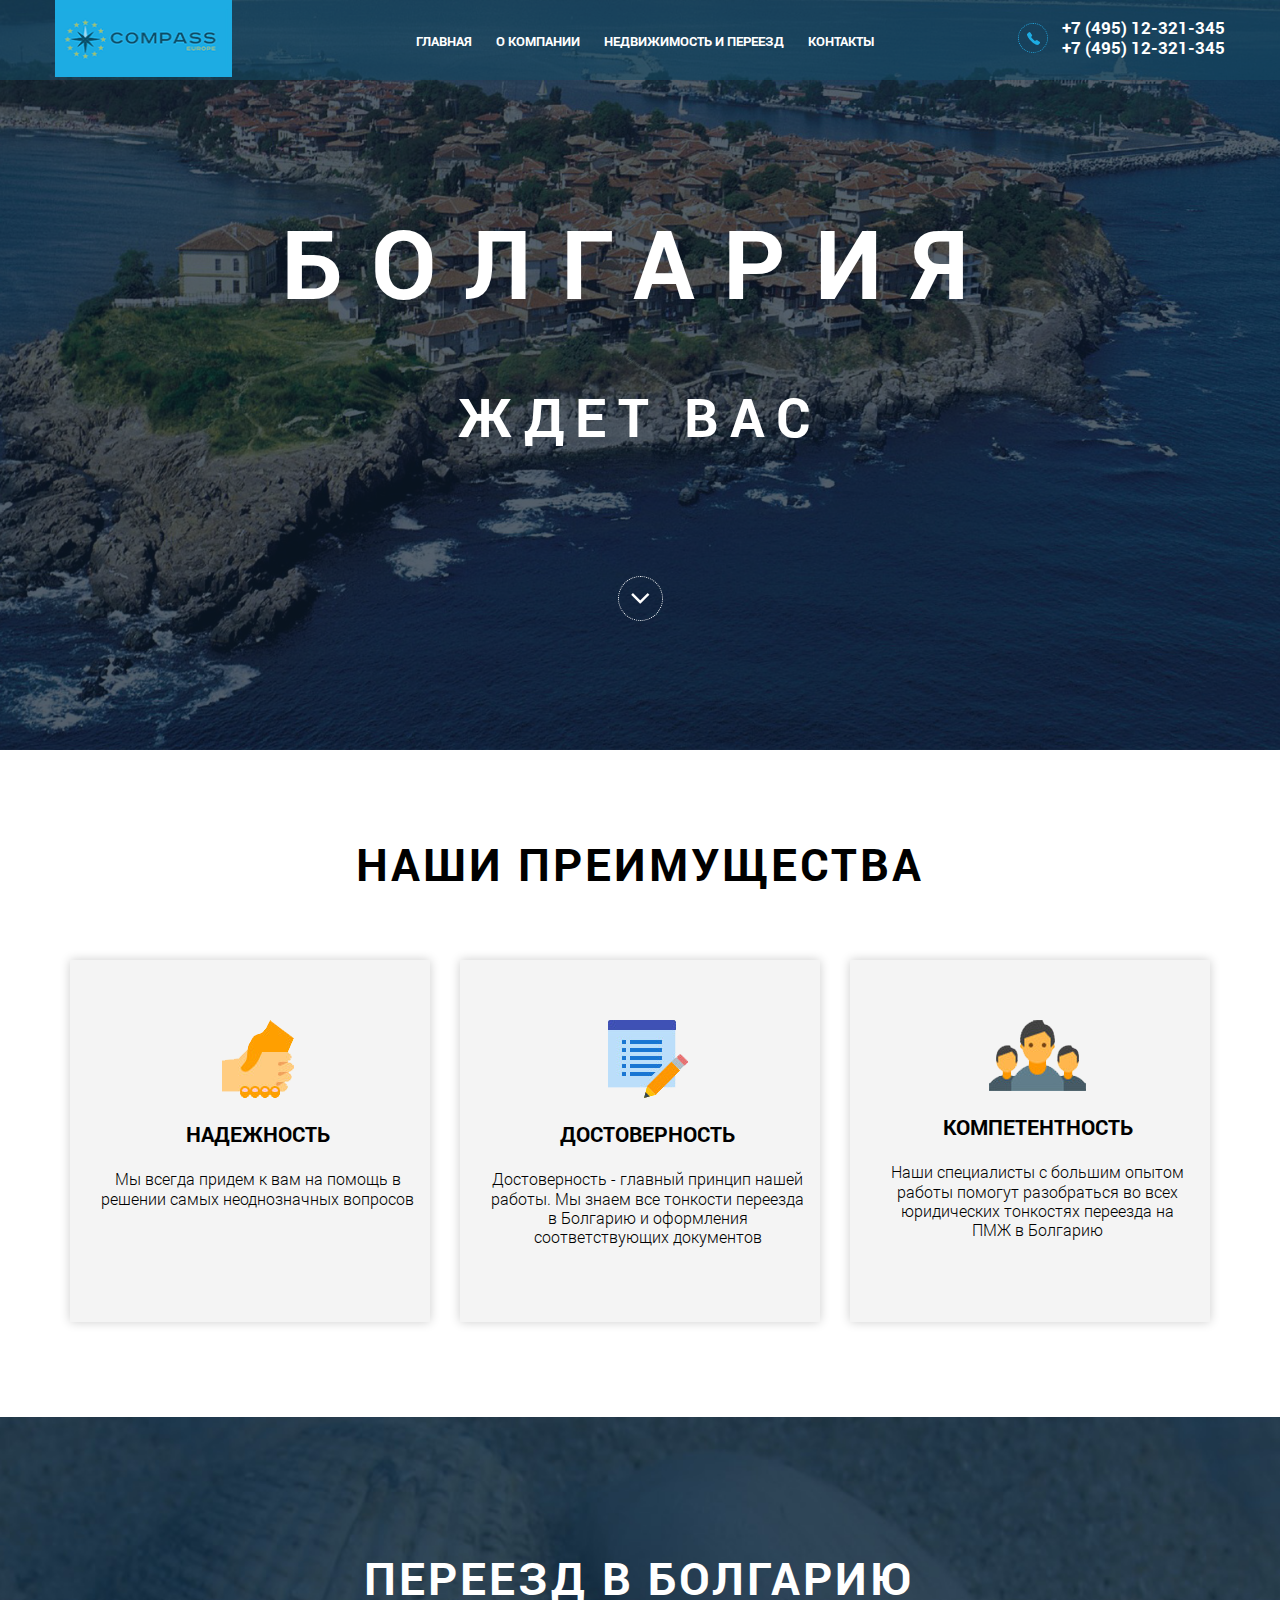
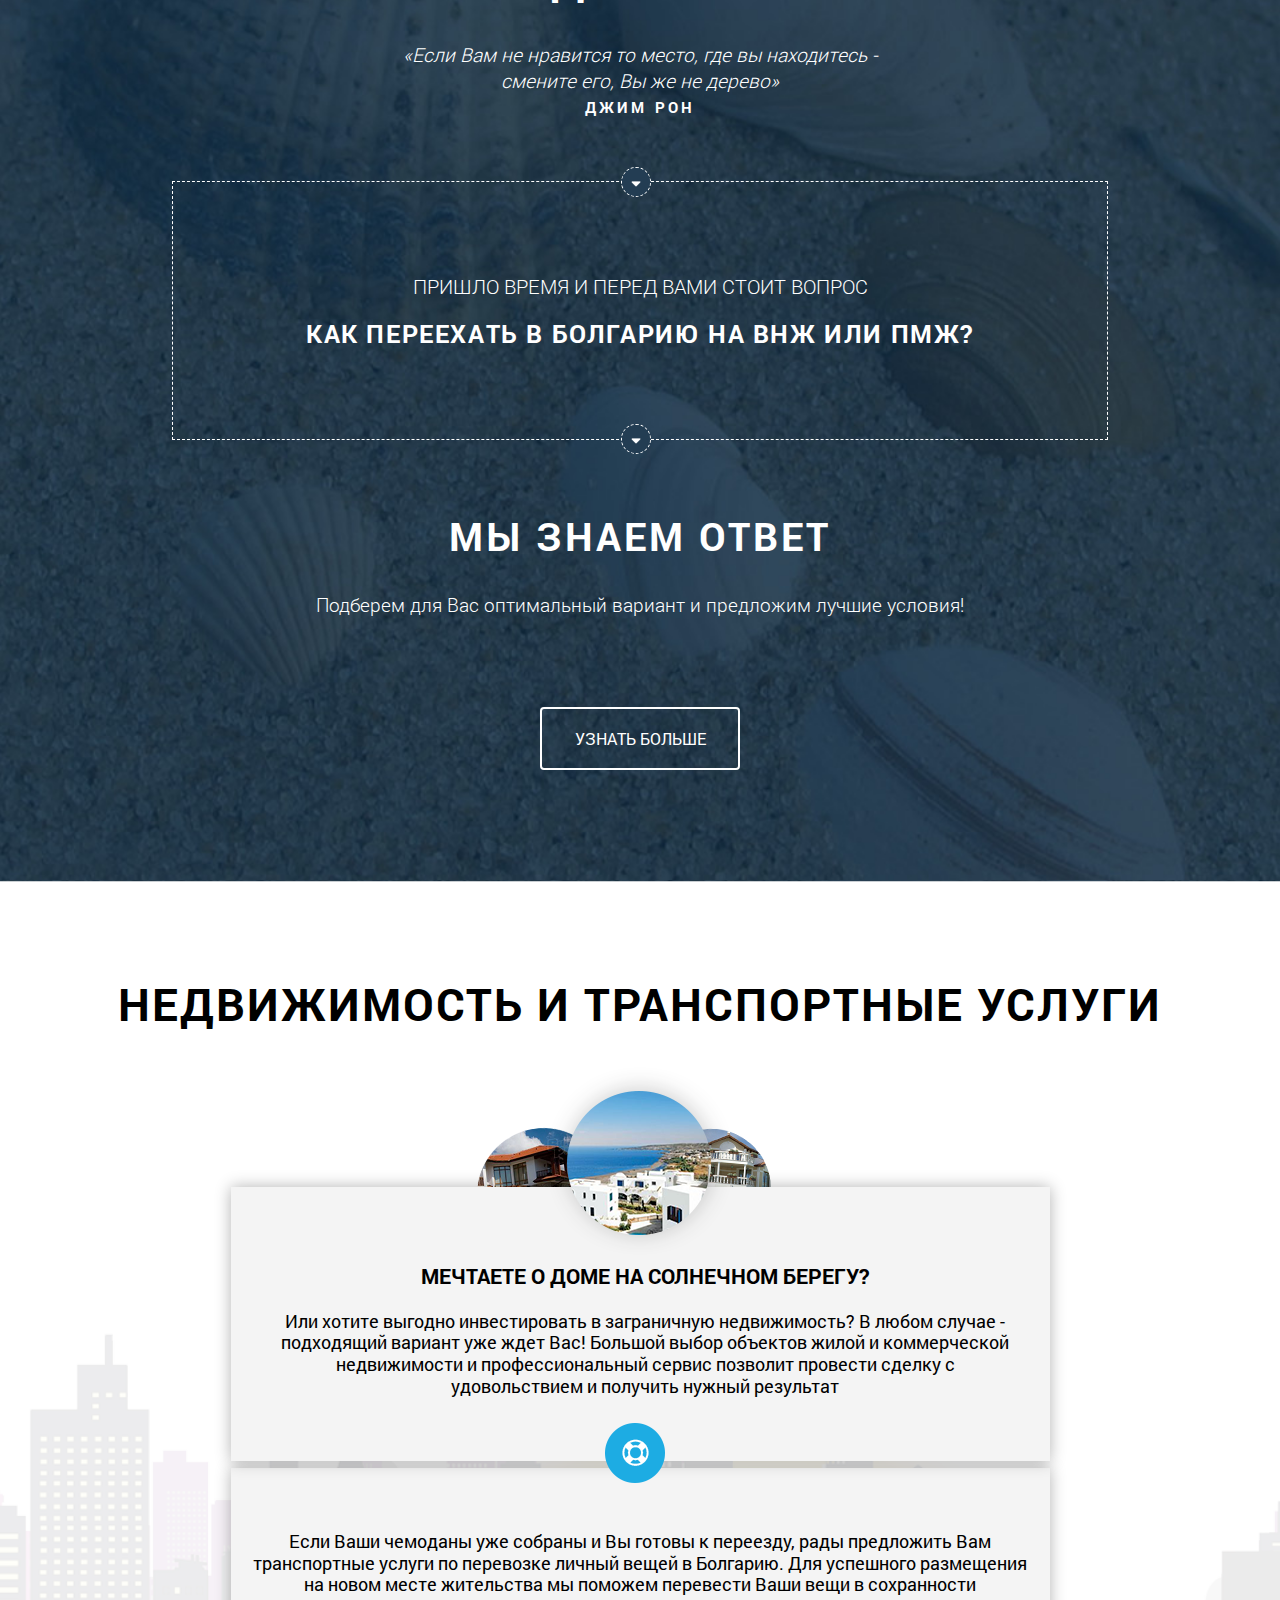
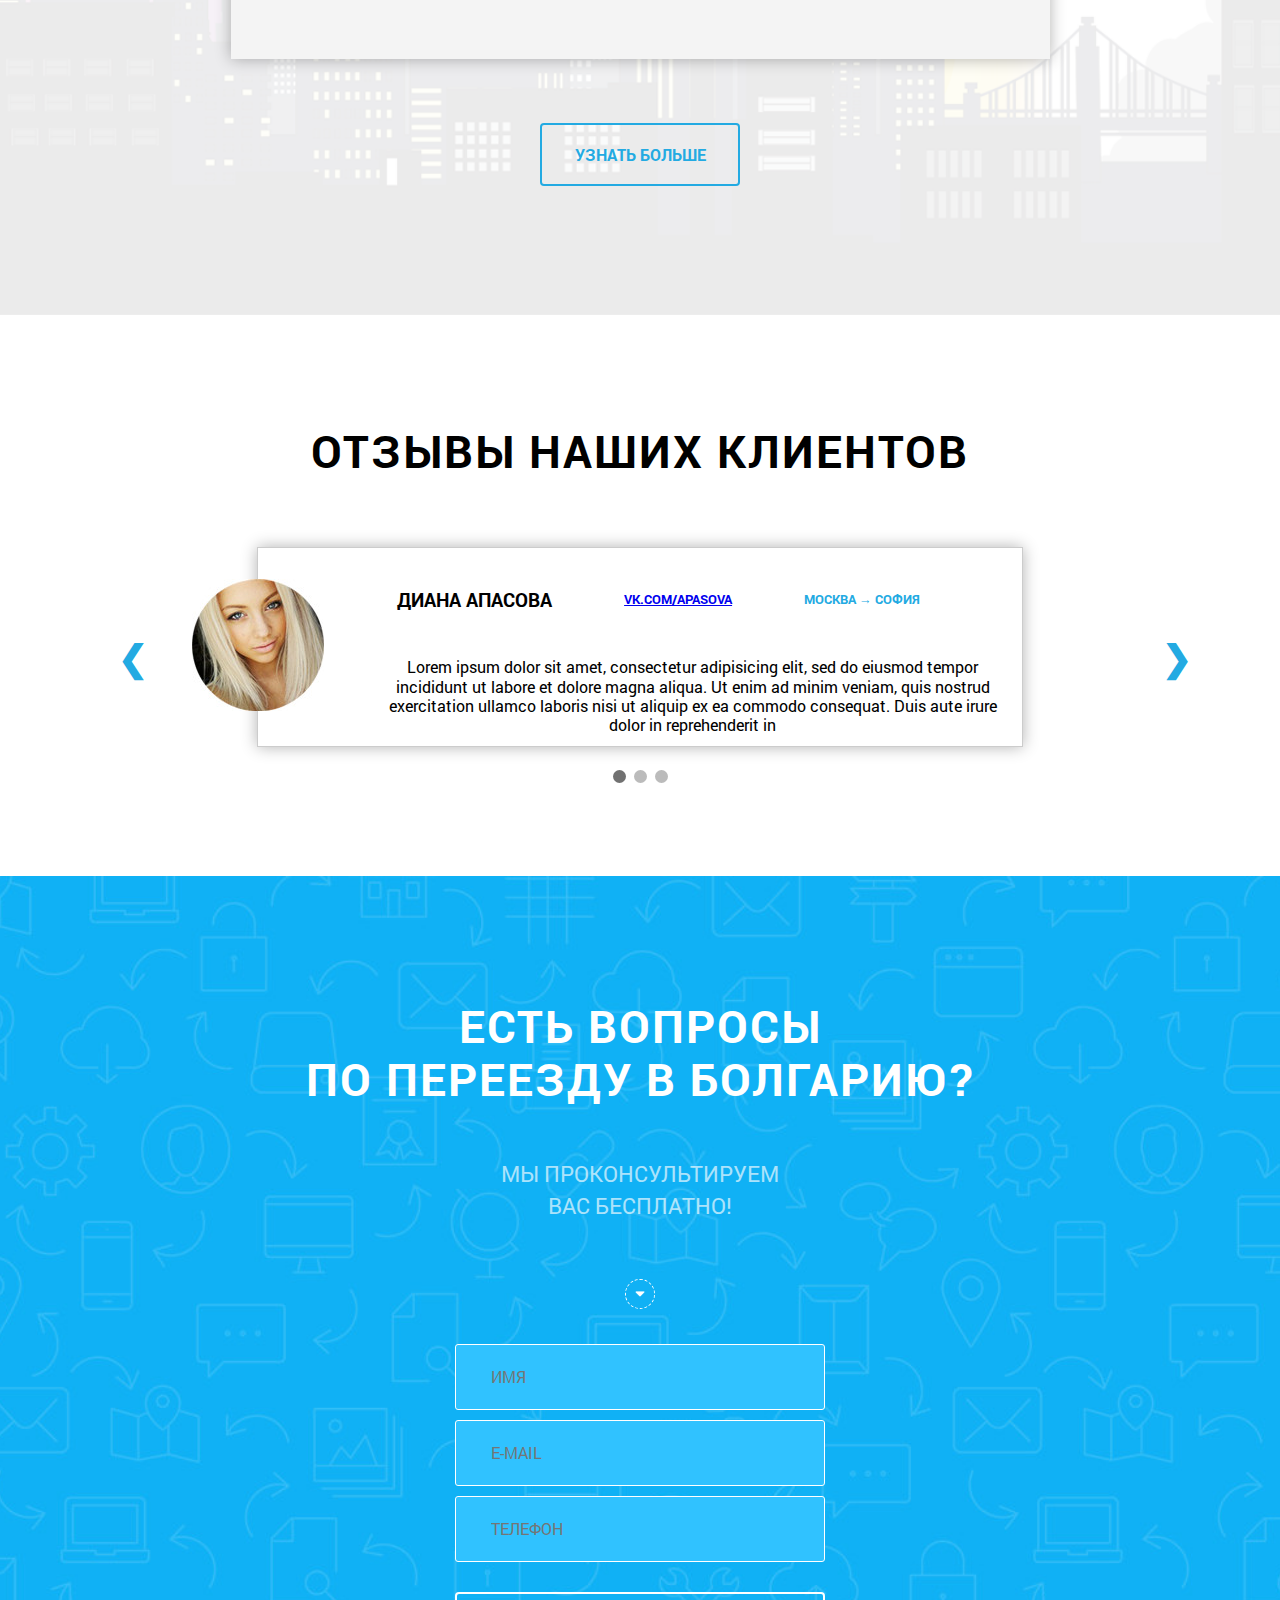
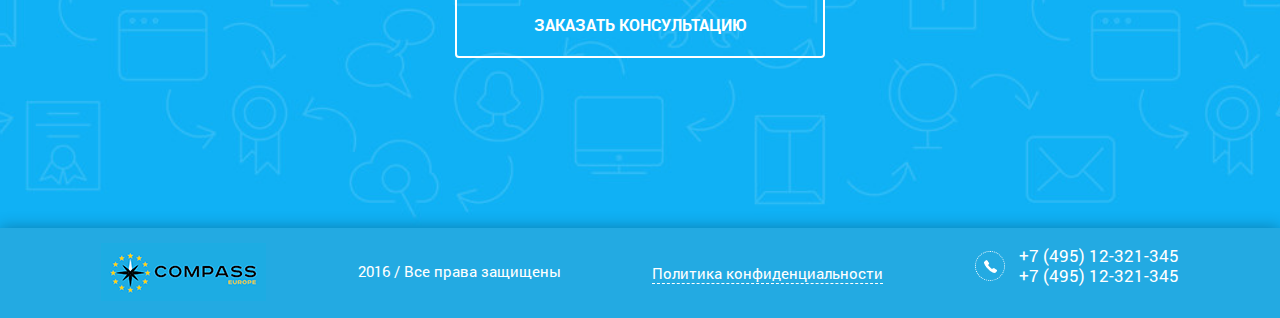
==== bolgary/index.html @ d2a5ddff "Add files via upload" ====
<!DOCTYPE html>
<html lang="ru">
<head>
	<meta charset="UTF-8">

	<title>Bolgary</title>
	<meta content="" name="description">
	<meta content="" property="og:image">
	<meta content="" property="og:description">
	<meta content="" property="og:site_name">
	<meta content="website" property="og:type">

	<meta content="telephone=no" name="format-detection">

   	<meta http-equiv="X-UA-Compatible" content="IE=edge">
    <meta name="viewport" content="width=device-width, initial-scale=1">

	<link rel="shortcut icon" href="favicon.png" />
	
	<link rel="stylesheet" type="text/css" href="css/main.css">
</head>
<body>

	<!-- begin header -->
	<header class="header">
		<div class="header-top">
			<div class="container">
				<div class="top-items">
					<div class="header-logo">
						<img src="images/logo.png" alt="Логотип" height="77" width="177">
					</div>
					<nav class="header-menu">
						<ul>
							<li><a href="#">Главная</a></li>
							<li><a href="#">О компании</a></li>
							<li><a href="#">Недвижимость и переезд</a></li>
							<li><a href="#">Контакты</a></li>
						</ul>
					</nav>
					<div class="header-phone">
						<div class="phone-item">
							+7 (495) 12-321-345 <br>
							+7 (495) 12-321-345
						</div>
					</div>
				</div>
			</div>
		</div>
		<div class="promo">
			<div class="container">
				<h1 class="promo-title">Болгария</h1>
				<div class="promo-about">ждет вас</div>
				<a href="#" class="promo-arrow"><img src="images/chevron-down.png" alt="down" width="19" height="11"></a>
			</div>
		</div>
	</header>	
	<!-- end header -->

	<!-- begin advantages -->
	<section class="advantages">
		<div class="container">
				<h2 class="advantages-title">Наши преимущества</h2>
				<div class="advantages-items">
					<div class="advantages-item">
						<img src="images/hand.png" alt="hand">
						<h3>Надежность</h3>
						<p>Мы всегда придем к вам на помощь в решении самых неоднозначных вопросов</p>
					</div>
					<div class="advantages-item">
						<img src="images/property.png" alt="property">
						<h3>Достоверность</h3>
						<p>Достоверность - главный принцип нашей работы. Мы знаем все тонкости переезда в Болгарию и оформления соответствующих документов</p>
					</div>
					<div class="advantages-item">
						<img src="images/conference.png" alt="conference">
						<h3>Компетентность</h3>
						<p>Наши специалисты с большим опытом работы помогут разобраться во всех юридических тонкостях переезда на ПМЖ в Болгарию</p>
					</div>
				</div>
		</div>
	</section>   
	<!-- end advantages -->

	<!-- begin relocation -->
	<section class="relocation">
		<div class="container">
			<div class="relocation-content">
				<h2>Переезд в Болгарию</h2>
				<p>«Если Вам не нравится то место, где вы находитесь - <br>
					смените его, Вы же не дерево» <br>
					<span>Джим Рон</span></p>
				<div class="relocation-how">
					<div class="arrow-top"></div>
					<p>Пришло время и перед Вами стоит вопрос <br>
						<span>Как переехать в Болгарию на ВНЖ или ПМЖ?</span></p>
					<div class="arrow-down"></div>
				</div>
				<div class="relocation-more">
					<h2>Мы знаем ответ</h2>
					<p>Подберем для Вас оптимальный вариант и предложим лучшие условия!</p>
					<a href="#" class="relocation-btn">Узнать больше</a>
				</div>
			</div>
		</div>
	</section>  
	<!-- end relocation -->

	<!-- begin property -->
	<section class="property">
		<div class="container">
					<h2 class="property-title">Недвижимость и транспортные услуги</h2>
					<div class="property-wrapper">
						<div class="property-images">
							<div class="property-image"></div>
							<div class="property-image"></div>
							<div class="property-image"></div>
						</div>

						<div class="property-up">
							<h3>Мечтаете о доме на Солнечном берегу?</h3>
							<p>Или хотите выгодно инвестировать в  заграничную недвижимость? В любом случае - подходящий вариант уже ждет Вас! Большой выбор объектов жилой и коммерческой недвижимости и профессиональный сервис позволит провести сделку с удовольствием и получить нужный результат</p>
						</div>
						<div class="round"></div>
						<div class="property-down">
							<p>Если Ваши чемоданы уже собраны и Вы готовы к переезду, рады предложить Вам транспортные услуги по перевозке личный вещей в Болгарию. Для успешного размещения на новом месте жительства мы поможем перевести Ваши вещи в сохранности</p>
						</div>
					</div>
					<a href="#" class="property-btn">Узнать больше</a>
		</div>
	</section> 
	<!-- end property -->

	<!-- begin reviews -->
	<section class="reviews">
		<div class="container">
			<h2 class="reviews-title">Отзывы наших клиентов</h2>

			<div class="slidershow-container">
				<div class="mySlides fade">
					<div class="user">
						<img src="images/raund-ico.jpg" class="user-photo" alt="Фото" width="132" height="132">
						<div class="user-info user-name">Диана Апасова</div>
						<div class="user-info user-link"><a href="#">vk.com/apasova</a></div>
						<div class="user-info user-adrr">Москва → София</div>
						<div class="user-massage">
							<p>Lorem ipsum dolor sit amet, consectetur adipisicing elit, sed do eiusmod tempor incididunt ut labore et dolore magna aliqua. Ut enim ad minim veniam, quis nostrud exercitation ullamco laboris nisi ut aliquip ex ea commodo consequat. Duis aute irure dolor in reprehenderit in</p>
						</div>
					</div>
				</div>
				<div class="mySlides fade">
					<div class="user">
						<img src="images/raund-ico2.jpg" class="user-photo" alt="Фото" width="132" height="132">
						<div class="user-info user-name">Люда Швыдко</div>
						<div class="user-info user-link"><a href="#">vk.com/lyda.shvi</a></div>
						<div class="user-info user-adrr">Москва → София</div>
						<div class="user-massage">
							<p>Lorem ipsum dolor sit amet, consectetur adipisicing elit. Quam nisi minus nobis consequatur nam provident, voluptatibus, harum quaerat, totam delectus ipsam dignissimos soluta, sed quos!</p>
						</div>
					</div>
				</div>
				<div class="mySlides fade">
					<div class="user">
						<img src="images/raund-ico3.jpg" class="user-photo" alt="Фото" width="132" height="132">
						<div class="user-info user-name">Инна Фролова</div>
						<div class="user-info user-link"><a href="#">vk.com/i.frolova</a></div>
						<div class="user-info user-adrr">Москва → София</div>
						<div class="user-massage">
							<p>Lorem ipsum dolor sit amet, consectetur adipisicing elit. Tempora praesentium harum dolorum explicabo, vero tempore, iure at nobis eum recusandae.</p>
						</div>
					</div>
				</div>
				<a onclick="plusSlides(-1)" class="prev">&#10094</a>
				<a onclick="plusSlides(1)" class="next">&#10095</a>
			</div>
			<br>
			<div style="text-align:center;">
				<span class="dot" onclick="currentSlide(1)"></span>
				<span class="dot" onclick="currentSlide(2)"></span>
				<span class="dot" onclick="currentSlide(3)"></span>
			</div>

		</div>
		</section> 
	<!-- end reviews -->

	<!-- begin feedback -->
	<section class="feedback">
		<div class="container">
					<h2 class="feedback-title">Есть вопросы <br>по переезду в болгарию?</h2>
					<p class="feedback-desc">Мы проконсультируем <br>Вас бесплатно!</p>
						<a href="#" class="feedback-arrow"></a>
					<div class="form">
						<form action="#">
							<input type="text" name="text" placeholder="ИМЯ" class="form-name">
							<input type="email" name="email" placeholder="E-MAIL" class="form-email">
							<input type="tel" name="tel" placeholder="ТЕЛЕФОН" class="form-phone">
							<button class="form-btn">Заказать консультацию</button>
						</form>
					</div>
		</div>
	</section>  
	<!-- end feedback -->
	
	<!-- begin footer -->
	<footer class="footer">
		<div class="container">
				<div class="footer-wrapper">
					<div class="footer-logo">
						<img src="images/logo-footer.png" alt="Логотип" width="165" height="58">
					</div>
					<div class="footer-copyright">
						2016 / Все права защищены
					</div>
					<div class="footer-security">
						  <a href="#">Политика конфиденциальности</a>
					</div>
					<div class="footer-phone">
						<div class="phone">
								+7 (495) 12-321-345 <br>
								+7 (495) 12-321-345
						</div>
					</div>
				</div>
		</div>
	</footer>
	<!-- end footer -->

	<script src="js/common.js"></script>
	<!-- Yandex.Metrika counter --><!-- /Yandex.Metrika counter -->
	<!-- Google Analytics counter --><!-- /Google Analytics counter -->
</body>
</html>
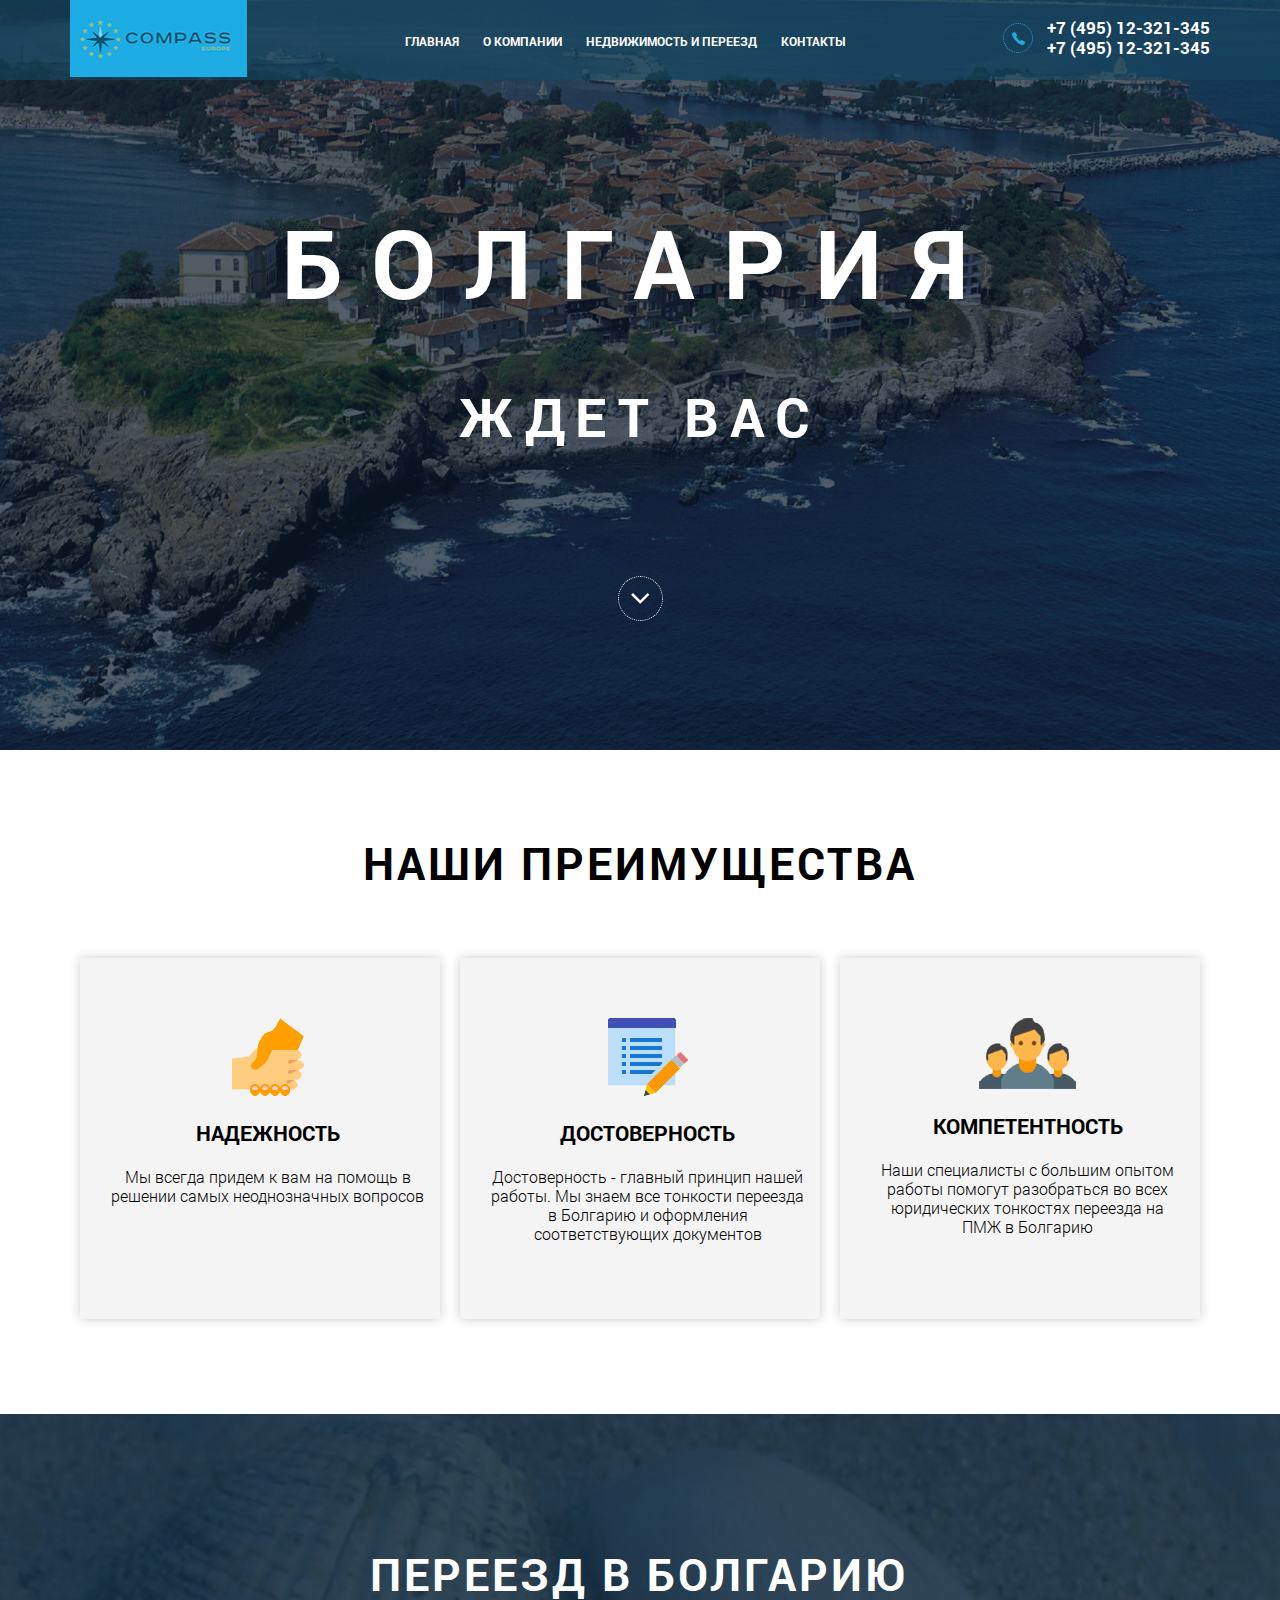
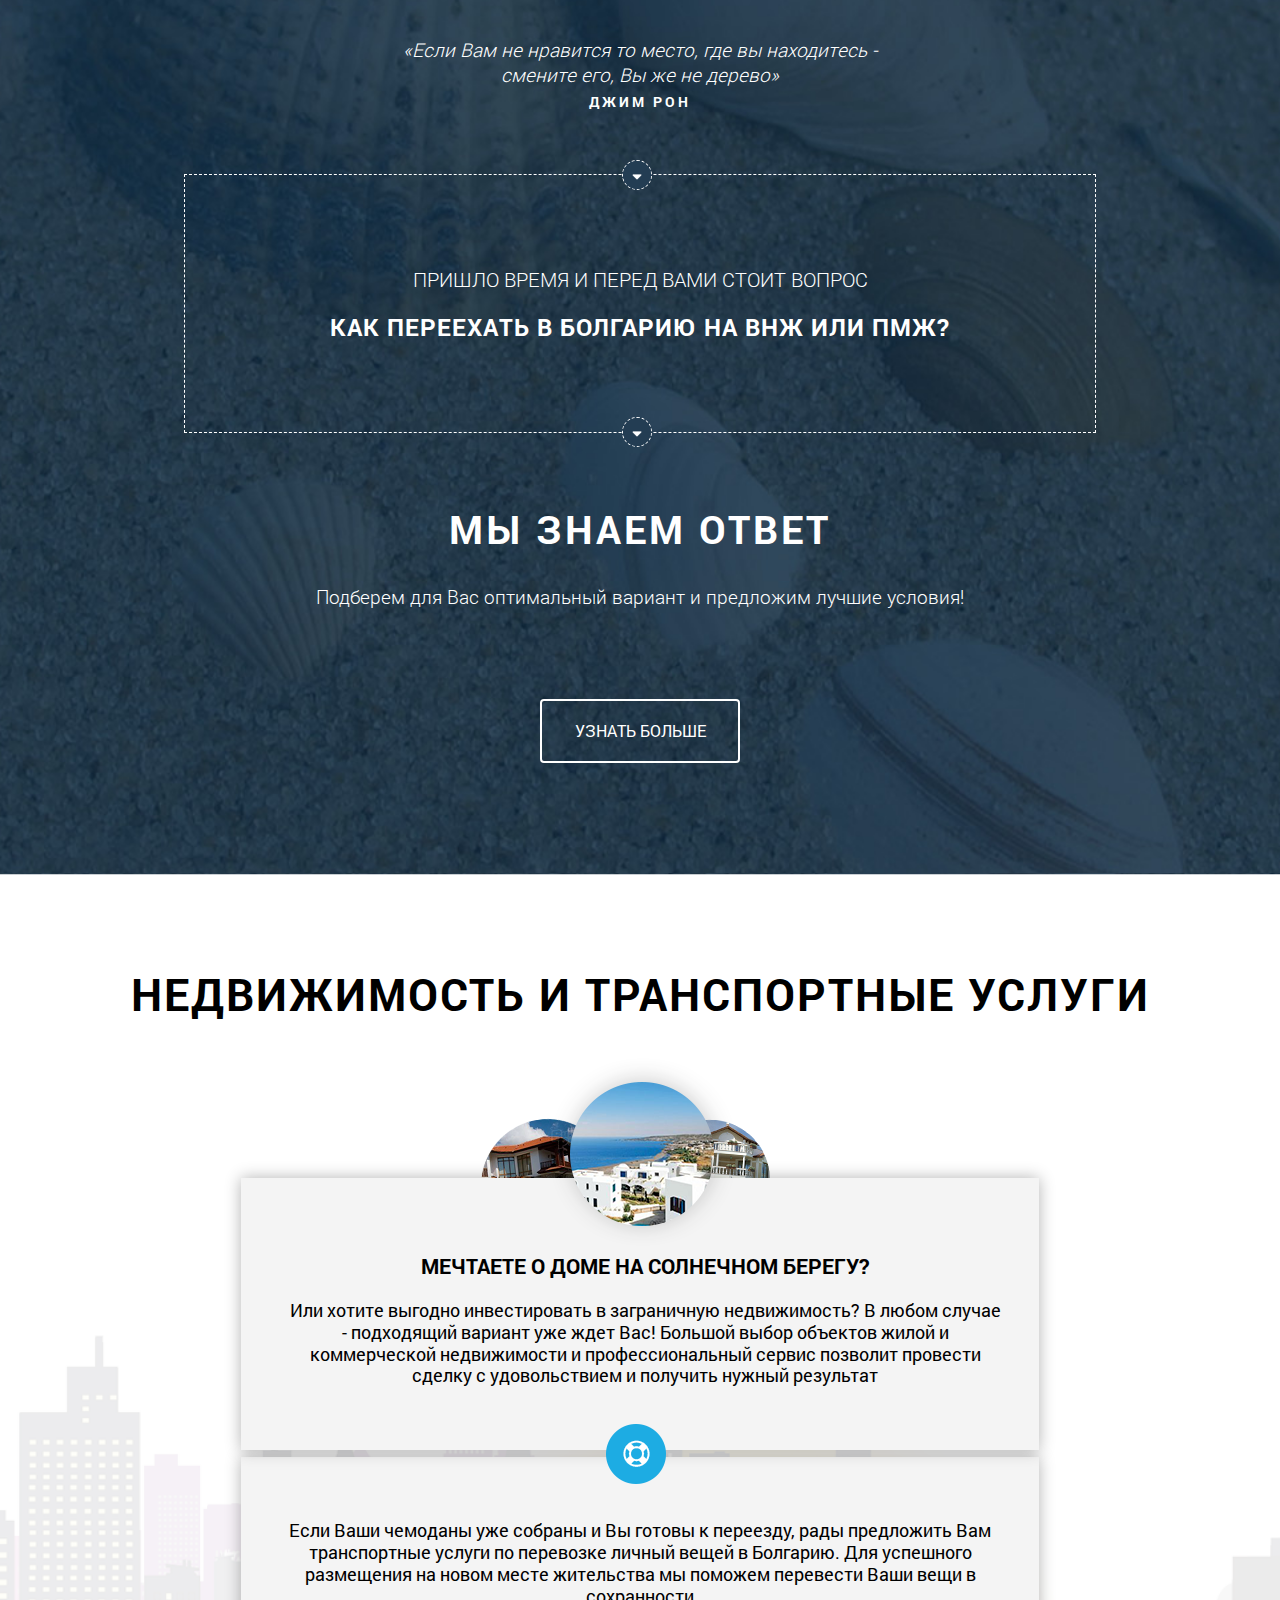
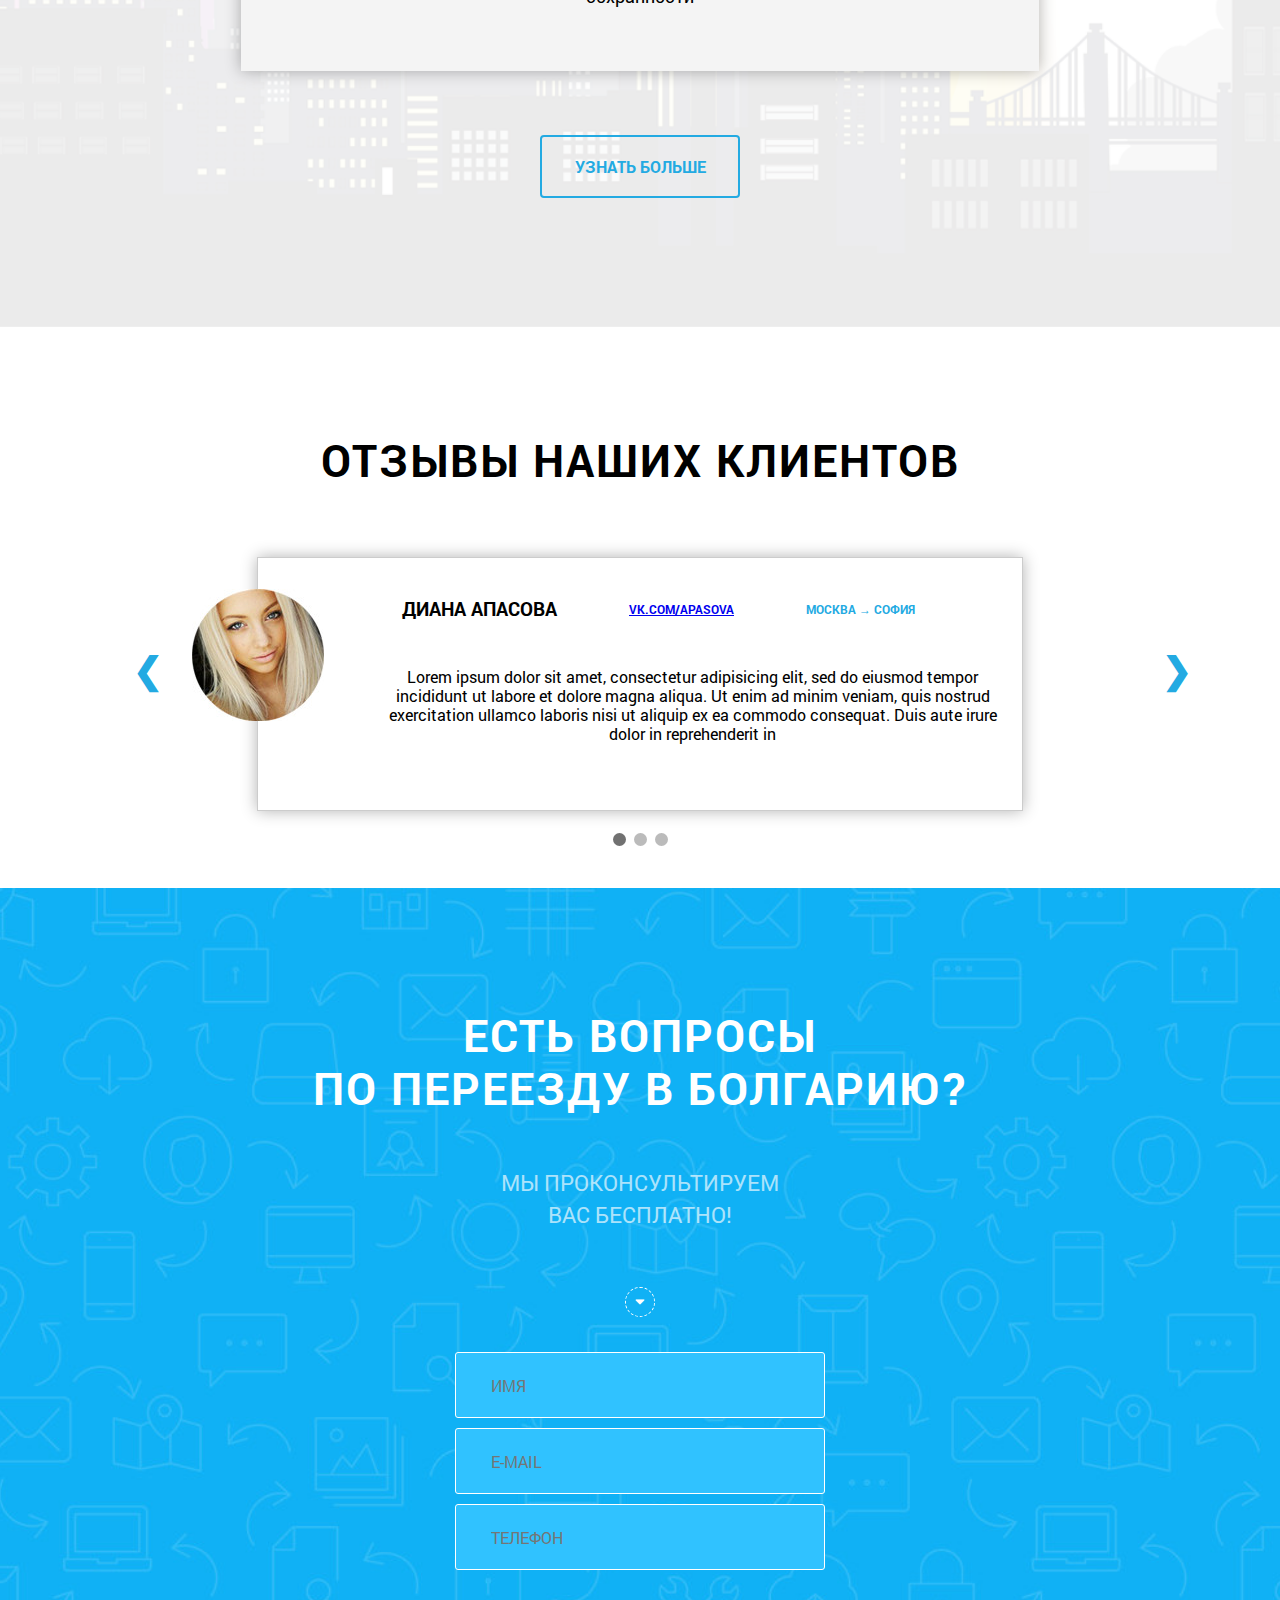
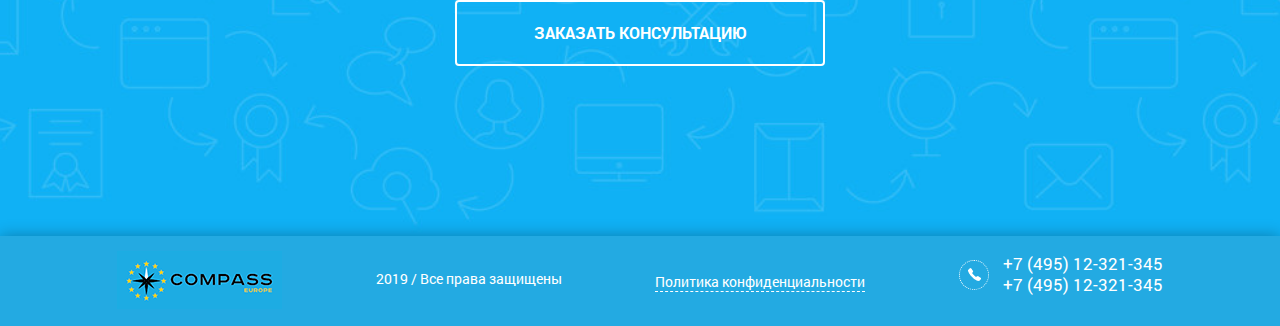
==== commit ccc3c1e8: "responsive design and bug fix" ====
--- a/bolgary/index.html
+++ b/bolgary/index.html
@@ -16,31 +16,41 @@
     <meta name="viewport" content="width=device-width, initial-scale=1">
 
 	<link rel="shortcut icon" href="favicon.png" />
-	
-	<link rel="stylesheet" type="text/css" href="css/main.css">
+	<link rel="stylesheet" href="https://stackpath.bootstrapcdn.com/font-awesome/4.7.0/css/font-awesome.min.css">
+	<link rel="stylesheet" type="text/css" href="css/main.min.css">
 </head>
 <body>
 
 	<!-- begin header -->
-	<header class="header">
+	 <header class="header">
 		<div class="header-top">
 			<div class="container">
 				<div class="top-items">
-					<div class="header-logo">
-						<img src="images/logo.png" alt="Логотип" height="77" width="177">
-					</div>
-					<nav class="header-menu">
-						<ul>
-							<li><a href="#">Главная</a></li>
-							<li><a href="#">О компании</a></li>
-							<li><a href="#">Недвижимость и переезд</a></li>
-							<li><a href="#">Контакты</a></li>
+					<a href="#">
+						<div class="header-logo">
+							<img src="images/logo.png" alt="Логотип" height="77" width="177">
+						</div>
+					</a>
+
+					<nav class="menu-wrap">
+						<div class="burger-container">
+							<div id="burger">
+								<div class="bar topBar"></div>
+								<div class="bar mdlBar"></div>
+								<div class="bar btmBar"></div>
+							</div>
+						</div>
+						<ul class="menu">
+							<li class="menu-item"><a href="#">Главная</a></li>
+							<li class="menu-item"><a href="#">О компании</a></li>
+							<li class="menu-item"><a href="#">Недвижимость и переезд</a></li>
+							<li class="menu-item"><a href="#">Контакты</a></li>
 						</ul>
 					</nav>
 					<div class="header-phone">
 						<div class="phone-item">
-							+7 (495) 12-321-345 <br>
-							+7 (495) 12-321-345
+							<a href="tel:+749512321345">+7 (495) 12-321-345</a> <br>
+							<a href="tel:+749512321345">+7 (495) 12-321-345</a>
 						</div>
 					</div>
 				</div>
@@ -53,11 +63,11 @@
 				<a href="#" class="promo-arrow"><img src="images/chevron-down.png" alt="down" width="19" height="11"></a>
 			</div>
 		</div>
-	</header>	
+	</header>
 	<!-- end header -->
 
 	<!-- begin advantages -->
-	<section class="advantages">
+	 <section class="advantages">
 		<div class="container">
 				<h2 class="advantages-title">Наши преимущества</h2>
 				<div class="advantages-items">
@@ -78,11 +88,11 @@
 					</div>
 				</div>
 		</div>
-	</section>   
+	</section>
 	<!-- end advantages -->
 
 	<!-- begin relocation -->
-	<section class="relocation">
+	 <section class="relocation">
 		<div class="container">
 			<div class="relocation-content">
 				<h2>Переезд в Болгарию</h2>
@@ -102,11 +112,11 @@
 				</div>
 			</div>
 		</div>
-	</section>  
+	</section>
 	<!-- end relocation -->
 
 	<!-- begin property -->
-	<section class="property">
+	 <section class="property">
 		<div class="container">
 					<h2 class="property-title">Недвижимость и транспортные услуги</h2>
 					<div class="property-wrapper">
@@ -127,11 +137,11 @@
 					</div>
 					<a href="#" class="property-btn">Узнать больше</a>
 		</div>
-	</section> 
+	</section>
 	<!-- end property -->
 
 	<!-- begin reviews -->
-	<section class="reviews">
+	 <section class="reviews">
 		<div class="container">
 			<h2 class="reviews-title">Отзывы наших клиентов</h2>
 
@@ -180,7 +190,7 @@
 			</div>
 
 		</div>
-		</section> 
+		</section>
 	<!-- end reviews -->
 
 	<!-- begin feedback -->
@@ -198,35 +208,35 @@
 						</form>
 					</div>
 		</div>
-	</section>  
+	</section>
 	<!-- end feedback -->
-	
+
 	<!-- begin footer -->
-	<footer class="footer">
+	 <footer class="footer">
 		<div class="container">
 				<div class="footer-wrapper">
 					<div class="footer-logo">
 						<img src="images/logo-footer.png" alt="Логотип" width="165" height="58">
 					</div>
 					<div class="footer-copyright">
-						2016 / Все права защищены
+						2019 / Все права защищены
 					</div>
 					<div class="footer-security">
 						  <a href="#">Политика конфиденциальности</a>
 					</div>
 					<div class="footer-phone">
 						<div class="phone">
-								+7 (495) 12-321-345 <br>
-								+7 (495) 12-321-345
+							<a href="tel:+749512321345">+7 (495) 12-321-345</a>	 <br>
+							<a href="tel:+749512321345">+7 (495) 12-321-345</a>
 						</div>
 					</div>
 				</div>
 		</div>
 	</footer>
 	<!-- end footer -->
-
+	<script src="https://ajax.googleapis.com/ajax/libs/jquery/3.3.1/jquery.min.js"></script>
 	<script src="js/common.js"></script>
 	<!-- Yandex.Metrika counter --><!-- /Yandex.Metrika counter -->
 	<!-- Google Analytics counter --><!-- /Google Analytics counter -->
 </body>
-</html>+</html>
--- a/bolgary/css/main.min.css
+++ b/bolgary/css/main.min.css
@@ -0,0 +1 @@
+html{line-height:1.15;-webkit-text-size-adjust:100%}body{margin:0}main{display:block}h1{font-size:2em;margin:.67em 0}hr{-webkit-box-sizing:content-box;box-sizing:content-box;height:0;overflow:visible}pre{font-family:monospace,monospace;font-size:1em}a{background-color:transparent}abbr[title]{border-bottom:none;text-decoration:underline;-webkit-text-decoration:underline dotted;text-decoration:underline dotted}b,strong{font-weight:bolder}code,kbd,samp{font-family:monospace,monospace;font-size:1em}small{font-size:80%}sub,sup{font-size:75%;line-height:0;position:relative;vertical-align:baseline}sub{bottom:-.25em}sup{top:-.5em}img{border-style:none}button,input,optgroup,select,textarea{font-family:inherit;font-size:100%;line-height:1.15;margin:0}button,input{overflow:visible}button,select{text-transform:none}[type=button],[type=reset],[type=submit],button{-webkit-appearance:button}[type=button]::-moz-focus-inner,[type=reset]::-moz-focus-inner,[type=submit]::-moz-focus-inner,button::-moz-focus-inner{border-style:none;padding:0}[type=button]:-moz-focusring,[type=reset]:-moz-focusring,[type=submit]:-moz-focusring,button:-moz-focusring{outline:1px dotted ButtonText}fieldset{padding:.35em .75em .625em}legend{-webkit-box-sizing:border-box;box-sizing:border-box;color:inherit;display:table;max-width:100%;padding:0;white-space:normal}progress{vertical-align:baseline}textarea{overflow:auto}[type=checkbox],[type=radio]{-webkit-box-sizing:border-box;box-sizing:border-box;padding:0}[type=number]::-webkit-inner-spin-button,[type=number]::-webkit-outer-spin-button{height:auto}[type=search]{-webkit-appearance:textfield;outline-offset:-2px}[type=search]::-webkit-search-decoration{-webkit-appearance:none}::-webkit-file-upload-button{-webkit-appearance:button;font:inherit}details{display:block}summary{display:list-item}template{display:none}[hidden]{display:none}@font-face{font-family:roboto-bold;src:url(../fonts/RobotoBold.woff) format("woff"),url(../fonts/RobotoBold.woff2) format("woff2");font-weight:700;font-style:normal}@font-face{font-family:roboto-regular;src:url(../fonts/RobotoRegular.woff) format("woff"),url(../fonts/RobotoRegular.woff2) format("woff2");font-weight:700;font-style:normal}@font-face{font-family:roboto-light;src:url(../fonts/RobotoLight.woff) format("woff"),url(../fonts/RobotoLight.woff2) format("woff2");font-weight:400;font-style:normal}body{font-family:roboto-regular;line-height:1.2}*,li,ul{list-style:none}html{-webkit-box-sizing:border-box;box-sizing:border-box}*,:after,:before{-webkit-box-sizing:inherit;box-sizing:inherit}ol,ul{list-style-type:none}.container{max-width:1170px;margin:0 auto;padding:0 15px}.header{background:url(../images/header-bg.jpg) top center/cover no-repeat;min-height:750px;position:relative;z-index:1}.header::before{content:'';position:absolute;top:0;bottom:0;left:0;right:0;background-color:#0b1b2c;opacity:.7}.header-top{min-height:78px;position:absolute;top:0;width:100%;background-color:rgba(20,73,98,.55);z-index:4}.header .top-items{display:-webkit-box;display:-webkit-flex;display:-ms-flexbox;display:flex;-webkit-box-pack:justify;-webkit-justify-content:space-between;-ms-flex-pack:justify;justify-content:space-between;-webkit-flex-wrap:wrap;-ms-flex-wrap:wrap;flex-wrap:wrap}.header .menu-wrap{line-height:78px}.header .menu-wrap ul{margin:0;padding:0}.header .menu-wrap li{display:inline-block;vertical-align:middle;list-style:none}.header .menu-wrap a{font-size:12px;text-transform:uppercase;text-decoration:none;font-family:roboto-bold;color:#fff;padding-top:5px;padding-bottom:5px;padding-left:10px;padding-right:10px}.header .menu-wrap a:hover{background:#3f6578;color:#fff;padding-top:5px;padding-bottom:5px;padding-left:10px;padding-right:10px}.header .menu-wrap nav input,.header .menu-wrap nav label{display:none;width:36px;height:36px;background:#555;color:#fff;text-align:center;line-height:36px;font-size:25px;-webkit-border-radius:2px;border-radius:2px}.header .menu-wrap nav label{position:absolute;top:8px;right:8px;-webkit-transition:.4s;-o-transition:.4s;transition:.4s}.header .menu-wrap nav label:hover{cursor:pointer}.header .menu-wrap nav label:before{font-family:FontAwesome;font-size:24px;content:"\f0c9";text-align:center}.header-phone{padding-top:18px}.header-phone .phone-item{display:inline-block;vertical-align:middle}.header-phone .phone-item a{font-family:roboto-bold;color:#fff;font-size:17px;padding-left:10px;text-decoration:none}.header-phone::before{content:'';background:url(../images/phone.png) center center no-repeat;display:inline-block;vertical-align:middle;width:30px;height:30px;line-height:30px;border:1.5px dotted #23aae2;-webkit-border-radius:50%;border-radius:50%}.promo{position:absolute;width:100%;padding:140px 0 100px 0;text-align:center;z-index:2}.promo-title{color:#fff;font-size:96px;font-family:roboto-bold;text-transform:uppercase;letter-spacing:.3em}.promo-about{color:#fff;font-size:54px;font-family:roboto-bold;text-transform:uppercase;letter-spacing:.2em}.promo-arrow{content:'';display:block;width:45px;height:45px;line-height:42px;border:1.5px dotted #fff;-webkit-border-radius:50%;border-radius:50%;margin:127px auto 100px auto}.advantages{padding-top:50px;padding-bottom:95px}.advantages-title{color:#000;font-size:44px;font-family:roboto-bold;text-transform:uppercase;letter-spacing:3px;text-align:center}.advantages-items{display:-webkit-box;display:-webkit-flex;display:-ms-flexbox;display:flex;-webkit-justify-content:space-around;-ms-flex-pack:distribute;justify-content:space-around;-webkit-align-content:center;-ms-flex-line-pack:center;align-content:center;margin-top:69px;-webkit-flex-wrap:wrap;-ms-flex-wrap:wrap;flex-wrap:wrap}.advantages-item{text-align:center;-webkit-flex-basis:360px;-ms-flex-preferred-size:360px;flex-basis:360px;background:#f4f4f4;-webkit-box-shadow:0 0 10px rgba(0,0,0,.2);box-shadow:0 0 10px rgba(0,0,0,.2);padding:60px 15px 60px 30px}.advantages-item h3{color:#000;font-size:21px;font-family:roboto-bold;text-transform:uppercase}.advantages-item p{font-size:16px;color:#000;font-family:roboto-light}@media (max-width:1078px){.advantages-item{margin-top:20px}}@media (max-width:736px){.advantages-item{margin-left:10px}}.relocation{min-height:798px;background:url(../images/main-bg.jpg) top center/cover no-repeat}.relocation-content{padding-top:97px;padding-bottom:60px;text-align:center}.relocation-content h2{color:#fff;font-size:44px;font-family:roboto-bold;text-transform:uppercase;letter-spacing:3px;text-align:center;font-style:normal}.relocation-content p{color:#fff;font-size:19px;font-family:roboto-light;line-height:25px;font-style:italic}.relocation-content span{color:#fff;font-size:14px;font-family:roboto-bold;text-transform:uppercase;letter-spacing:3px;font-style:normal}.relocation-how{margin-top:60px;padding:60px 50px;border:1px dashed #fff;position:relative;max-width:80%;margin-left:auto;margin-right:auto}.relocation-how p{color:#fff;font-size:20px;text-transform:uppercase;line-height:48px;font-style:normal}.relocation-how span{color:#fff;font-size:24px;text-transform:uppercase;letter-spacing:1px;font-style:normal}.relocation-how .arrow-top{display:block;width:30px;height:30px;line-height:30px;background:#233d53 url(../images/arrow-down.png) 9px 13px no-repeat;border:1px dashed #fff;-webkit-border-radius:50%;border-radius:50%;position:absolute;top:0;left:48%;margin-top:-15px}.relocation-how .arrow-down{display:block;width:30px;height:30px;line-height:30px;background:#233d53 url(../images/arrow-down.png) 9px 13px no-repeat;border:1px dashed #fff;-webkit-border-radius:50%;border-radius:50%;position:absolute;bottom:0;left:48%;margin-bottom:-15px}.relocation-more{margin-top:75px;padding-bottom:50px}.relocation-more h2{color:#fff;font-size:2.467em;line-height:1.1em}.relocation-more p{color:#fff;font-size:1.2em;font-style:normal}.relocation-more a,.relocation-more a:hover a:active a:focus{text-decoration:none;color:#fff}.relocation-btn{display:block;margin-top:90px;margin-bottom:0;margin-left:auto;margin-right:auto;width:200px;color:#fff;font-size:16px;text-align:center;text-transform:uppercase;padding:20px 0;border:2px solid #fff;-webkit-border-radius:4px;border-radius:4px}.relocation-btn:hover{background:#243949;border:2px solid #f8cd53;color:#f8cd53;-webkit-transition:.5s;-o-transition:.5s;transition:.5s}.property{min-height:910px;padding-top:59px;padding-bottom:30px;background:url(../images/bg-prem.png) top center/cover no-repeat;text-align:center}.property-title{color:#000;font-size:44px;font-family:roboto-bold;text-transform:uppercase;letter-spacing:2px;text-align:center}.property-wrapper{position:relative}.property-up{margin-top:157px;margin-left:15%;margin-right:15%;background-color:#f4f4f4;-webkit-box-shadow:0 0 15px rgba(0,0,0,.3);box-shadow:0 0 15px rgba(0,0,0,.3);padding:55px 35px 45px 45px;position:relative;z-index:2}.property-up h3{font-size:21px;color:#000;text-transform:uppercase;font-family:roboto-bold}.property-up p{font-size:1.133em;color:#000;font-family:roboto-regular}.property-down{margin-top:7px;margin-left:15%;margin-right:15%;background-color:#f4f4f4;-webkit-box-shadow:0 0 15px rgba(0,0,0,.3);box-shadow:0 0 15px rgba(0,0,0,.3);padding:45px 20px}.property-down p{font-size:1.133em;color:#000;font-family:roboto-regular}.property-btn{display:block;margin-top:64px;margin-bottom:100px;margin-left:auto;margin-right:auto;width:200px;color:#23aae2;font-family:roboto-bold;font-size:16px;text-align:center;text-transform:uppercase;padding:20px 0;border:2px solid #23aae2;-webkit-border-radius:4px;border-radius:4px;text-decoration:none}.property-btn:hover{background:#e3e3e3;-webkit-transition:.5s;-o-transition:.5s;transition:.5s}.property-image:nth-child(1){display:inline-block;background:url(../images/left-ico.png) no-repeat;width:135px;height:135px;position:absolute;top:-60px;left:36%;z-index:1}.property-image:nth-child(2){display:inline-block;background:url(../images/center-ico.png) no-repeat;width:188px;height:188px;position:absolute;top:-120px;left:42%;z-index:3}.property-image:nth-child(3){display:inline-block;background:url(../images/right-ico.png) no-repeat;width:120px;height:120px;position:absolute;top:-59px;left:51%;z-index:1}.round{display:block;width:60px;height:60px;background:url(../images/round-bg.png) no-repeat;position:absolute;z-index:3;top:50%;left:47%}.reviews{position:relative;min-height:560px;padding-top:70px}.reviews-title{color:#000;font-size:44px;font-family:roboto-bold;text-transform:uppercase;letter-spacing:2px;text-align:center;margin-bottom:70px}.user{position:relative;min-height:200px;max-width:766px;border:1px solid #ccc;-webkit-box-shadow:0 0 15px rgba(0,0,0,.3);box-shadow:0 0 15px rgba(0,0,0,.3);padding:40px 25px 50px 130px;margin-top:75px;margin-left:auto;margin:auto;font-family:roboto-regular}.user-info{display:inline-block;vertical-align:top;margin-bottom:30px;margin-right:68px}.user-name{font-size:19px;color:#000;font-family:roboto-bold;text-transform:uppercase}.user-name{font-size:19px;color:#000;font-family:roboto-bold;text-transform:uppercase}.user-link{padding-top:4px;font-size:12px;color:#23aae2;font-family:roboto-bold;text-transform:uppercase}.user-link a{text-decoration:underline}.user-adrr{padding-top:4px;font-size:12px;color:#23aae2;font-family:roboto-bold;text-transform:uppercase}.user-photo{position:absolute;top:31px;left:-66px}.slideshow-container{max-width:870px;position:relative;margin:auto}.next,.prev{cursor:pointer;position:absolute;top:50%;width:auto;margin-top:24px;padding:16px 80px 16px 63px;color:#23aae2;font-weight:700;font-size:36px;-webkit-transition:.6s ease;-o-transition:.6s ease;transition:.6s ease;-webkit-border-radius:0 3px 3px 0;border-radius:0 3px 3px 0}.next{right:8px;-webkit-border-radius:3px 0 0 3px;border-radius:3px 0 0 3px}.next:hover,.prev:hover{text-decoration:none}.mySlides{text-align:center;max-height:900px}.dot{cursor:pointer;height:13px;width:13px;margin:0 2px;background-color:#bbb;-webkit-border-radius:50%;border-radius:50%;display:inline-block;-webkit-transition:.6s ease;-o-transition:.6s ease;transition:.6s ease}.active,.dot:hover{background-color:#717171}.fade{-webkit-animation-name:fade;-webkit-animation-duration:1s;animation-name:fade;animation-duration:1s}@-webkit-keyframes fade{0%{opacity:.4}100%{opacity:1}}@keyframes fade{0%{opacity:.4}100%{opacity:1}}.feedback{background:url(../images/bg-question.jpg) top center/cover no-repeat;padding-top:85px;padding-bottom:85px;text-align:center}.feedback-title{color:#fff;font-size:44px;font-family:roboto-bold;text-transform:uppercase;letter-spacing:2px;text-align:center;margin-bottom:30px}.feedback-desc{color:#fff;font-size:1.4em;font-family:roboto-regular;text-transform:uppercase;line-height:1.4em;opacity:.65;display:inline-block;text-align:center}.feedback-arrow{display:block;width:30px;height:30px;line-height:30px;background:url(../images/arrow-down.png) center center no-repeat;border:1px dashed #fff;-webkit-border-radius:50%;border-radius:50%;margin:35px auto}.form{margin-bottom:85px;margin-left:auto;margin-right:auto;display:-webkit-box;display:-webkit-flex;display:-ms-flexbox;display:flex;-webkit-box-orient:vertical;-webkit-box-direction:normal;-webkit-flex-direction:column;-ms-flex-direction:column;flex-direction:column}.form form{display:-webkit-box;display:-webkit-flex;display:-ms-flexbox;display:flex;-webkit-box-orient:vertical;-webkit-box-direction:normal;-webkit-flex-direction:column;-ms-flex-direction:column;flex-direction:column;margin:0 auto}.form-name{display:block;max-width:370px;height:66px;border:1px solid #fff;-webkit-border-radius:3px;border-radius:3px;padding:25px 35px;margin-bottom:10px;background-color:#30c2ff}.form-email{display:block;max-width:370px;height:66px;border:1px solid #fff;-webkit-border-radius:3px;border-radius:3px;padding:25px 35px;margin-bottom:10px;background-color:#30c2ff}.form-phone{display:block;max-width:370px;height:66px;border:1px solid #fff;-webkit-border-radius:3px;border-radius:3px;padding:25px 35px;margin-bottom:30px;background-color:#30c2ff}.form-btn{display:block;width:370px;height:66px;background:0 0;border:2px solid #fff;-webkit-border-radius:4px;border-radius:4px;color:#fff;font-family:roboto-bold;text-align:center;font-size:16px;text-transform:uppercase;cursor:pointer}.form-btn:hover{background:#243949;border:2px solid #f8cd53;color:#f8cd53;-webkit-transition:.5s;-o-transition:.5s;transition:.5s}.footer{background-color:#23aae2;min-height:90px;-webkit-box-shadow:0 0 15px rgba(0,0,0,.3);box-shadow:0 0 15px rgba(0,0,0,.3)}.footer-wrapper{display:-webkit-box;display:-webkit-flex;display:-ms-flexbox;display:flex;-webkit-justify-content:space-around;-ms-flex-pack:distribute;justify-content:space-around;-webkit-flex-wrap:wrap;-ms-flex-wrap:wrap;flex-wrap:wrap}.footer-logo{margin-top:15px;height:58px}.footer-copyright{margin-top:35px;color:#fff;font-size:14px;font-family:roboto-regular}.footer-security{margin-top:35px}.footer-security a{color:#fff;font-size:14px;font-family:roboto-regular;border-bottom:1px dashed #fff;min-width:217px;text-decoration:none}.footer-phone{margin-top:18px}.footer-phone .phone{display:inline-block;vertical-align:middle;padding-left:10px}.footer-phone .phone a{color:#fff;font-size:17px;font-weight:800;text-decoration:none}.footer-phone::before{content:'';background:url(../images/footer-phone.png) center center no-repeat;display:inline-block;vertical-align:middle;width:30px;height:30px;line-height:30px;border:1.5px dotted #fff;-webkit-border-radius:50%;border-radius:50%}.contacts{position:relative;min-height:660px}.contacts-wrapper{width:100%;position:absolute;top:-20%;left:30%;background-color:#fff;-webkit-box-shadow:0 0 15px rgba(0,0,0,.3);box-shadow:0 0 15px rgba(0,0,0,.3);margin:0;padding:0;z-index:6;padding:0}.contacts-items{display:-webkit-box;display:-webkit-flex;display:-ms-flexbox;display:flex;-webkit-justify-content:space-around;-ms-flex-pack:distribute;justify-content:space-around;-webkit-flex-wrap:wrap;-ms-flex-wrap:wrap;flex-wrap:wrap;padding-top:60px;max-width:350px}.contacts-item{max-width:400px;margin:0}.contacts-desc{text-align:center;font-family:roboto-light;font-size:19px;padding:0;margin:0}.contacts-info{display:block;max-width:400px;height:570px;margin:0}.contacts-phone{display:block;position:relative;margin-bottom:55px}.contacts-phone h3{font-size:20px;color:#000;font-family:roboto-bold;text-transform:uppercase;padding-left:70px}.contacts-phone p{font-size:18px;font-family:roboto-regular;color:#000;padding-left:70px;list-style:1.5}.contacts-phone::before{content:'';display:block;width:32px;height:42px;background:url(../images/contact-icon/phone.png) left no-repeat;position:absolute;left:0;top:7}.contacts-email{display:block;position:relative;margin-bottom:55px}.contacts-email h3{font-size:20px;color:#000;font-family:roboto-bold;text-transform:uppercase;padding-left:70px}.contacts-email p{font-size:18px;font-family:roboto-regular;color:#000;padding-left:70px}.contacts-email::before{content:'';display:block;width:32px;height:36px;background:url(../images/contact-icon/email.png) no-repeat;position:absolute;left:0;top:7}.contacts-skype{display:block;position:relative}.contacts-skype h3{font-size:20px;color:#000;font-family:roboto-bold;text-transform:uppercase;padding-left:70px}.contacts-skype p{font-size:18px;font-family:roboto-regular;color:#000;padding-left:70px}.contacts-skype::before{content:'';display:block;width:32px;height:36px;background:url(../images/contact-icon/skype.png) no-repeat;position:absolute;left:0;top:7}.contact-form{width:100%;height:570px;margin-left:auto;margin-right:auto;display:-webkit-box;display:-webkit-flex;display:-ms-flexbox;display:flex;-webkit-box-orient:vertical;-webkit-box-direction:normal;-webkit-flex-direction:column;-ms-flex-direction:column;flex-direction:column;background-color:#11b2f5;text-align:center;-webkit-border-radius:4px;border-radius:4px;padding-left:20px;padding-right:20px}.contact-form-title{font-size:28px;text-transform:uppercase;color:#fff;font-family:roboto-bold}.contact-form-desc{font-size:20px;text-transform:uppercase;color:#fff;font-family:roboto-light;margin-top:0}.contact-form form{display:-webkit-box;display:-webkit-flex;display:-ms-flexbox;display:flex;-webkit-box-orient:vertical;-webkit-box-direction:normal;-webkit-flex-direction:column;-ms-flex-direction:column;flex-direction:column;margin:auto}.contact-form-name{display:block;max-width:260px;height:64px;border:1px solid #fff;-webkit-border-radius:3px;border-radius:3px;padding:25px 35px;margin-bottom:10px;background-color:#30c2ff}.contact-form-email{display:block;max-width:260px;height:64px;border:1px solid #fff;-webkit-border-radius:3px;border-radius:3px;padding:25px 35px;margin-bottom:10px;background-color:#30c2ff}.contact-form-phone{display:block;max-width:260px;height:64px;border:1px solid #fff;-webkit-border-radius:3px;border-radius:3px;padding:25px 35px;margin-bottom:30px;background-color:#30c2ff}.contact-form-btn{display:block;max-width:260px;height:64px;background:0 0;border:2px solid #fff;-webkit-border-radius:4px;border-radius:4px;color:#fff;font-family:roboto-bold;text-align:center;font-size:16px;text-transform:uppercase}@media (max-width:898px){.header .header-logo{position:absolute;top:0;left:35%}.header .header-phone{position:absolute;top:0;right:5%}.header .promo .promo-title{font-size:73px}.header .promo .promo-about{font-size:44px}.property .round{top:52%;left:46%}.reviews .user{max-width:672px}.reviews .user .user-photo{top:50px;left:2px}.reviews .next,.reviews .prev{top:55%}.feedback .feedback-title{font-size:32px}}@media (max-width:768px){.header .header-logo{position:absolute;top:0;left:35%}.relocation h2{font-size:32px}.property .property-title{font-size:32px}.property .round{top:56%}.reviews .user{max-width:672px}.reviews .user .user-photo{top:50px;left:2px}.reviews .next,.reviews .prev{display:none}.footer .footer-wrapper{padding:25px 0}.footer .footer-copyright{margin-top:40px}}@media (max-width:575px){.header .promo .promo-title{font-size:55px}.header .promo .promo-about{font-size:32px}.relocation h2{font-size:28px}.property .property-title{font-size:28px}.property .round{top:56%}.reviews .user{max-width:672px}.reviews .user .user-photo{top:50px;left:2px}.reviews .next,.reviews .prev{display:none}}@media (max-width:420px){.header .promo .promo-title{font-size:38px}.header .promo .promo-about{font-size:28px}.advantages .advantages-title{font-size:26px}.relocation h2{font-size:21px}.relocation p{font-size:17px;line-height:38px}.relocation .relocation-how p{line-height:38px}.relocation .arrow-down,.relocation .relocation-how .arrow-top{left:43%}.property .property-title{font-size:21px;margin-bottom:100px}.property .property-images{display:none}.property .property-up{margin:0}.property .property-down{margin:0}.property .round{top:55%;left:43%}.feedback{overflow:hidden}.feedback input{width:100%}.feedback .form-name{width:100%}.feedback .form-btn{width:100%}.footer .footer-wrapper{padding:25px 0}.footer .footer .footer-copyright{margin-top:34px}.footer .footer-security{margin-top:26px}.footer .footer-phone{margin-top:22px}}@media (max-width:320px){.property .round{top:60%;left:43%}.footer .footer-wrapper{padding:25px 0}.footer .footer-copyright{margin-top:27px}.footer .footer-security{margin-top:26px}.footer .footer-phone{margin-top:22px}}@media (max-width:898px){.top-items{position:relative;display:block;width:100%;margin:100px auto 0;-webkit-box-shadow:0 0 65px 15px rgba(0,0,0,.2);box-shadow:0 0 65px 15px rgba(0,0,0,.2);overflow:hidden;-webkit-border-radius:3px;border-radius:3px}.top-items .menu-wrap{position:absolute;display:block;top:0;left:0;height:78px;width:100%;background:rgba(20,73,98,.55);overflow:hidden;-webkit-transition:all .5s ease-out,background 1s ease-out;-o-transition:all .5s ease-out,background 1s ease-out;transition:all .5s ease-out,background 1s ease-out;-webkit-transition-delay:.2s;-o-transition-delay:.2s;transition-delay:.2s;z-index:1}.top-items{width:100%;margin:0;-webkit-border-radius:0;border-radius:0}.top-items .menu-wrap{position:fixed}.top-items .menu-wrap .burger-container{position:relative;display:inline-block;height:78px;width:78px;cursor:pointer;-webkit-transform:rotate(0);-ms-transform:rotate(0);transform:rotate(0);-webkit-transition:all .3s cubic-bezier(.4,.01,.165,.99);-o-transition:all .3s cubic-bezier(.4,.01,.165,.99);transition:all .3s cubic-bezier(.4,.01,.165,.99);-webkit-user-select:none;-moz-user-select:none;-ms-user-select:none;user-select:none;-webkit-tap-highlight-color:transparent}.top-items .menu-wrap .burger-container #burger{width:27px;height:8px;position:relative;display:block;margin:-4px auto 0;top:50%}.top-items .menu-wrap .burger-container #burger .bar{width:100%;height:1px;display:block;position:relative;background:#fff;-webkit-transition:all .3s cubic-bezier(.4,.01,.165,.99);-o-transition:all .3s cubic-bezier(.4,.01,.165,.99);transition:all .3s cubic-bezier(.4,.01,.165,.99);-webkit-transition-delay:0s;-o-transition-delay:0s;transition-delay:0s}.top-items .menu-wrap .burger-container #burger .bar.topBar{-webkit-transform:translateY(0) rotate(0);-ms-transform:translateY(0) rotate(0);transform:translateY(0) rotate(0)}.top-items .menu-wrap .burger-container #burger .bar.mdlBar{-webkit-transform:translateY(6px) rotate(0);-ms-transform:translateY(5px) rotate(0);transform:translateY(5px) rotate(0)}.top-items .menu-wrap .burger-container #burger .bar.btmBar{-webkit-transform:translateY(6px) rotate(0);-ms-transform:translateY(10px) rotate(0);transform:translateY(10px) rotate(0)}.top-items .menu-wrap ul.menu{position:relative;display:block;padding:0 48px 0;list-style:none}.header .menu-wrap li{display:block;width:100%}.top-items .menu-wrap ul.menu li.menu-item{border-bottom:1px solid #333;margin-top:5px;-webkit-transform:scale(1.15) translateY(-30px);-ms-transform:scale(1.15) translateY(-30px);transform:scale(1.15) translateY(-30px);opacity:0;transition:opacity .6s cubic-bezier(.4,.01,.165,.99),-webkit-transform .5s cubic-bezier(.4,.01,.165,.99);-webkit-transition:opacity .6s cubic-bezier(.4,.01,.165,.99),-webkit-transform .5s cubic-bezier(.4,.01,.165,.99);-o-transition:transform .5s cubic-bezier(.4,.01,.165,.99),opacity .6s cubic-bezier(.4,.01,.165,.99);transition:transform .5s cubic-bezier(.4,.01,.165,.99),opacity .6s cubic-bezier(.4,.01,.165,.99);transition:transform .5s cubic-bezier(.4,.01,.165,.99),opacity .6s cubic-bezier(.4,.01,.165,.99),-webkit-transform .5s cubic-bezier(.4,.01,.165,.99)}.top-items .menu-wrap ul.menu li.menu-item:nth-child(1){-webkit-transition-delay:.49s;-o-transition-delay:.49s;transition-delay:.49s}.top-items .menu-wrap ul.menu li.menu-item:nth-child(2){-webkit-transition-delay:.42s;-o-transition-delay:.42s;transition-delay:.42s}.top-items .menu-wrap ul.menu li.menu-item:nth-child(3){-webkit-transition-delay:.35s;-o-transition-delay:.35s;transition-delay:.35s}.top-items .menu-wrap ul.menu li.menu-item:nth-child(4){-webkit-transition-delay:.28s;-o-transition-delay:.28s;transition-delay:.28s}.top-items .menu-wrap ul.menu li.menu-item:nth-child(5){-webkit-transition-delay:.21s;-o-transition-delay:.21s;transition-delay:.21s}.top-items .menu-wrap ul.menu li.menu-item:nth-child(6){-webkit-transition-delay:.14s;-o-transition-delay:.14s;transition-delay:.14s}.top-items .menu-wrap ul.menu li.menu-item:nth-child(7){-webkit-transition-delay:70ms;-o-transition-delay:70ms;transition-delay:70ms}.top-items .menu-wrap ul.menu li.menu-item a{display:block;position:relative;color:#fff;font-family:"Ek Mukta",sans-serif;font-weight:100;text-decoration:none;font-size:22px;line-height:2.35;font-weight:200;width:100%}.top-items .menu-wrap.menu-opened{height:100%;background-color:#000;-webkit-transition:all .3s ease-in,background .5s ease-in;-o-transition:all .3s ease-in,background .5s ease-in;transition:all .3s ease-in,background .5s ease-in;-webkit-transition-delay:.25s;-o-transition-delay:.25s;transition-delay:.25s}.top-items .menu-wrap.menu-opened .burger-container{-webkit-transform:rotate(90deg);-ms-transform:rotate(90deg);transform:rotate(90deg)}.top-items .menu-wrap.menu-opened .burger-container #burger .bar{-webkit-transition:all .4s cubic-bezier(.4,.01,.165,.99);-o-transition:all .4s cubic-bezier(.4,.01,.165,.99);transition:all .4s cubic-bezier(.4,.01,.165,.99);-webkit-transition-delay:.2s;-o-transition-delay:.2s;transition-delay:.2s}.top-items .menu-wrap.menu-opened .burger-container #burger .bar.topBar{-webkit-transform:translateY(4px) rotate(45deg);-ms-transform:translateY(4px) rotate(45deg);transform:translateY(4px) rotate(45deg)}.top-items .menu-wrap.menu-opened .burger-container #burger .bar.btmBar{-webkit-transform:translateY(3px) rotate(-45deg);-ms-transform:translateY(3px) rotate(-45deg);transform:translateY(3px) rotate(-45deg)}.top-items .menu-wrap.menu-opened .burger-container #burger .bar.mdlBar{display:none}.top-items .menu-wrap.menu-opened ul.menu li.menu-item{-webkit-transform:scale(1) translateY(0);-ms-transform:scale(1) translateY(0);transform:scale(1) translateY(0);opacity:1}.top-items .menu-wrap.menu-opened ul.menu li.menu-item:nth-child(1){-webkit-transition-delay:.27s;-o-transition-delay:.27s;transition-delay:.27s}.top-items .menu-wrap.menu-opened ul.menu li.menu-item:nth-child(2){-webkit-transition-delay:.34s;-o-transition-delay:.34s;transition-delay:.34s}.top-items .menu-wrap.menu-opened ul.menu li.menu-item:nth-child(3){-webkit-transition-delay:.41s;-o-transition-delay:.41s;transition-delay:.41s}.top-items .menu-wrap.menu-opened ul.menu li.menu-item:nth-child(4){-webkit-transition-delay:.48s;-o-transition-delay:.48s;transition-delay:.48s}.top-items .menu-wrap.menu-opened ul.menu li.menu-item:nth-child(5){-webkit-transition-delay:.55s;-o-transition-delay:.55s;transition-delay:.55s}.top-items .menu-wrap.menu-opened ul.menu li.menu-item:nth-child(6){-webkit-transition-delay:.62s;-o-transition-delay:.62s;transition-delay:.62s}.top-items .menu-wrap.menu-opened ul.menu li.menu-item:nth-child(7){-webkit-transition-delay:.69s;-o-transition-delay:.69s;transition-delay:.69s}}